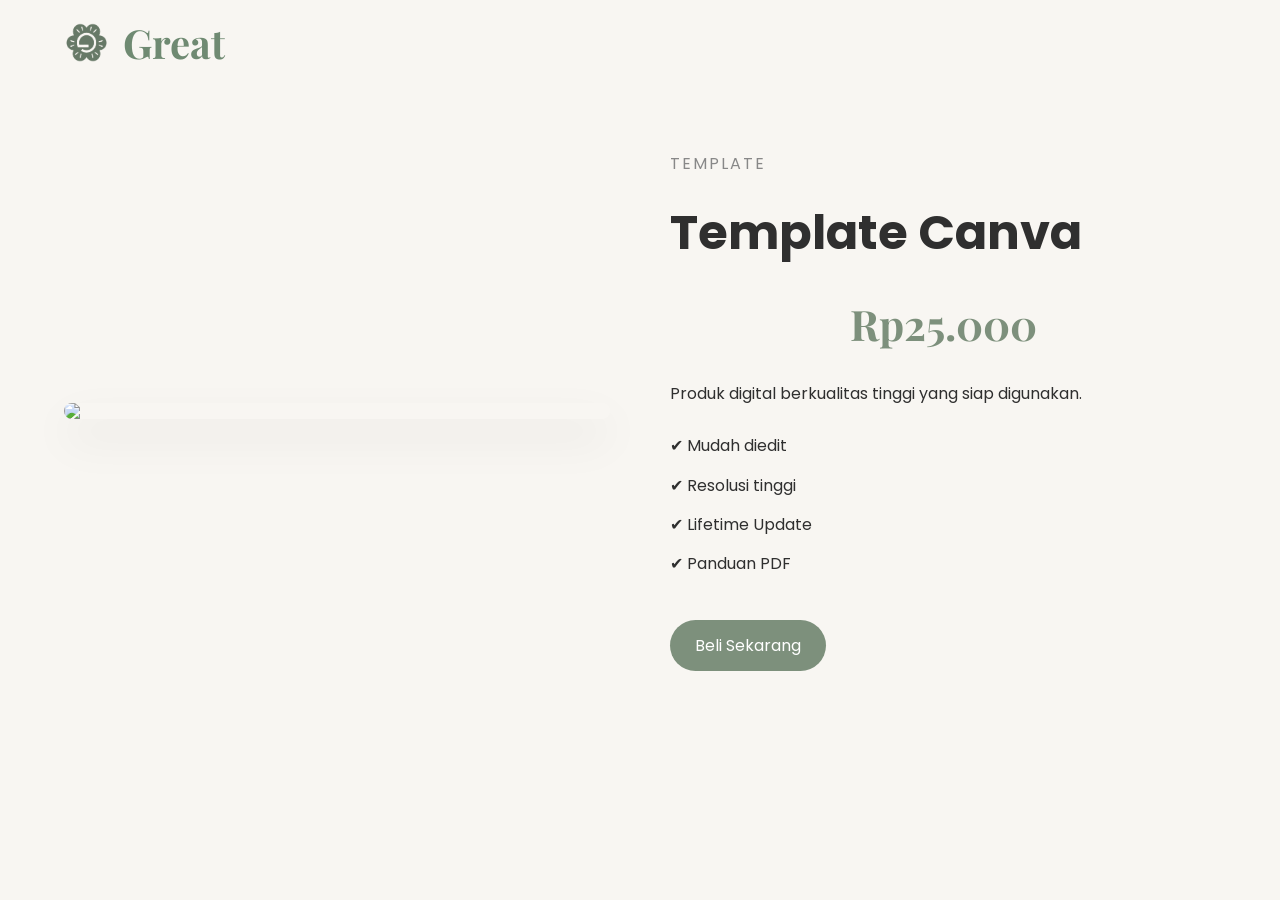
==== product.html @ f37a180a "First commit" ====
<!DOCTYPE html>
<html lang="id">

<head>

    <meta charset="UTF-8">

    <meta name="viewport" content="width=device-width, initial-scale=1.0">

    <title>Detail Produk | Great</title>

    <link rel="stylesheet" href="style.css">

</head>

<body>

<header id="header">

    <nav class="container">

        <a href="#" class="logo">

        <img src="images/logo.png" alt="Great Logo">

        <span>Great</span>

        </a>

    </nav>

</header>


<section class="product-detail">

    <div class="container detail-grid">

        <div class="detail-image">

            <img id="productImage"
            src="images/work1.jpg">

        </div>


        <div class="detail-info">

            <p class="category" id="productCategory">
                Template
            </p>

            <h1 id="productTitle">
                Template Canva
            </h1>

            <h2 id="productPrice">
                Rp25.000
            </h2>

            <p id="productDescription">

                Produk digital berkualitas tinggi
                yang siap digunakan.

            </p>

            <ul class="features">

                <li>✔ Mudah diedit</li>

                <li>✔ Resolusi tinggi</li>

                <li>✔ Lifetime Update</li>

                <li>✔ Panduan PDF</li>

            </ul>

            <a href="#"
            class="buy-btn">

                Beli Sekarang

            </a>

        </div>

    </div>

</section>

<script src="products.js"></script>

<script src="script.js"></script>

</body>

</html>
---- style.css ----
/* ===================================
   GOOGLE FONT
=================================== */

@import url('https://fonts.googleapis.com/css2?family=Playfair+Display:wght@600;700&family=Poppins:wght@300;400;500;600;700&display=swap');


/* ===================================
   RESET
=================================== */

*{
    margin:0;
    padding:0;
    box-sizing:border-box;
}

html{
    scroll-behavior:smooth;
}

body{

    font-family:'Poppins',sans-serif;

    background:#F8F6F2;

    color:#2F2F2F;

    line-height:1.7;

}

img{
    display:block;
    width:100%;
}


/* ===================================
   CONTAINER
=================================== */

.container{

    width:90%;

    max-width:1200px;

    margin:auto;

}


/* ===================================
   HEADER
=================================== */

header{

    position:fixed;

    width:100%;

    top:0;

    left:0;

    z-index:999;

    transition:.35s;

}

header.scrolled{

    background:white;

    box-shadow:0 8px 30px rgba(0,0,0,.08);

}

nav{

    height:85px;

    display:flex;

    justify-content:space-between;

    align-items:center;

}

.logo{

    display:flex;

    align-items:center;

    gap:14px;

    text-decoration:none;

    color:#6F8A72;

    font-family:'Playfair Display',serif;

    font-size:40px;

    font-weight:700;

}

.logo img{

    width:45px;

    height:45px;

    object-fit:contain;

}

.nav-links{

    display:flex;

    list-style:none;

    gap:35px;

}

.nav-links a{

    text-decoration:none;

    color:#444;

    font-weight:500;

    transition:.3s;

}

.nav-links a:hover{

    color:#7D907C;

}


/* ===================================
   HERO
=================================== */

.hero{

    min-height:100vh;

    display:flex;

    align-items:center;

}

.hero-content{

    display:grid;

    grid-template-columns:1fr 1fr;

    align-items:center;

    gap:80px;

}

.subtitle{

    color:#7D907C;

    letter-spacing:3px;

    font-size:14px;

    margin-bottom:18px;

}

.hero h1{

    font-size:72px;

    font-family:'Playfair Display',serif;

    line-height:1.1;

    margin-bottom:25px;

}

.hero p{

    color:#666;

    margin-bottom:40px;

}

.btn{

    display:inline-block;

    padding:15px 35px;

    border-radius:50px;

    background:#7D907C;

    color:white;

    text-decoration:none;

    transition:.3s;

}

.btn:hover{

    background:#677967;

    transform:translateY(-3px);

}


/* ===================================
   HERO CARD
=================================== */

.hero-image{

    position:relative;

    height:500px;

}

.blob{

    position:absolute;

    border-radius:50%;

    filter:blur(25px);

}

.blob1{

    width:280px;

    height:280px;

    background:#DDE7DA;

    left:30px;

    top:40px;

}

.blob2{

    width:180px;

    height:180px;

    background:#E8DCCF;

    right:30px;

    bottom:60px;

}

.hero-card{

    position:absolute;

    inset:0;

    margin:auto;

    width:330px;

    height:220px;

    background:rgba(255,255,255,.65);

    backdrop-filter:blur(20px);

    border-radius:30px;

    display:flex;

    flex-direction:column;

    justify-content:center;

    align-items:center;

    box-shadow:0 20px 40px rgba(0,0,0,.08);

}

.hero-card h2{

    font-family:'Playfair Display',serif;

    font-size:42px;

}

.hero-card span{

    color:#666;

}

/* ===================================
   ABOUT
=================================== */

section{

    padding:110px 0;

}

section h2{

    text-align:center;

    font-size:42px;

    font-family:'Playfair Display',serif;

    margin-bottom:25px;

    color:#2F2F2F;

}

.section-text{

    max-width:750px;

    margin:auto;

    text-align:center;

    color:#666;

    font-size:18px;

}

/* ===================================
   WORKS
=================================== */

.cards{

    margin-top:60px;

    display:grid;

    grid-template-columns:repeat(auto-fit,minmax(260px,1fr));

    gap:35px;

}

.card{

    background:#fff;

    border-radius:22px;

    overflow:hidden;

    transition:.35s;

    box-shadow:0 12px 35px rgba(0,0,0,.06);

}

.card:hover{

    transform:translateY(-10px);

    box-shadow:0 20px 45px rgba(0,0,0,.12);

}

.card img{

    height:230px;

    object-fit:cover;

    transition:.4s;

}

.card:hover img{

    transform:scale(1.08);

}

.card-body{

    padding:22px;

}

.card-body h3{

    margin-bottom:10px;

}

.card-body p{

    color:#666;

    margin-bottom:18px;

}

.card-body strong{

    color:#7D907C;

    font-size:22px;

}

/* ===================================
   PAYMENT
=================================== */

.payment-box{

    max-width:500px;

    margin:50px auto;

    background:white;

    padding:40px;

    border-radius:25px;

    text-align:center;

    box-shadow:0 15px 40px rgba(0,0,0,.06);

}

.payment-box h3{

    margin-bottom:15px;

}

.payment-box p{

    margin:8px 0;

}

/* ===================================
   FAQ
=================================== */

.faq-item{

    max-width:850px;

    margin:25px auto;

    background:white;

    padding:30px;

    border-radius:20px;

    box-shadow:0 12px 30px rgba(0,0,0,.05);

}

.faq-item h3{

    margin-bottom:12px;

}

.faq-item p{

    color:#666;

}

/* ===================================
   FOOTER
=================================== */

footer{

    background:#ffffff;

    padding:70px 0;

    text-align:center;

    margin-top:80px;

}

footer h2{

    font-family:'Playfair Display',serif;

    margin-bottom:10px;

}

footer p{

    color:#666;

    margin-bottom:20px;

}

footer small{

    color:#999;

}

/* ===================================
   RESPONSIVE
=================================== */

@media(max-width:900px){

.hero-content{

    grid-template-columns:1fr;

    text-align:center;

}

.hero h1{

    font-size:52px;

}

.hero-image{

    height:350px;

}

.description{

    margin:auto auto 35px;

}

.nav-links{

    gap:20px;

    font-size:14px;

}

.logo{

    font-size:42px;

}

}

@media(max-width:700px){

nav{

    flex-direction:column;

    justify-content:center;

    gap:18px;

    height:auto;

    padding:20px 0;

}

.nav-links{

    flex-wrap:wrap;

    justify-content:center;

}

.hero{

    padding-top:120px;

}

.hero h1{

    font-size:42px;

}

.hero-card{

    width:270px;

    height:180px;

}

.hero-card h2{

    font-size:34px;

}

section h2{

    font-size:34px;

}

}

/* ===========================
MENU MOBILE
=========================== */

.menu-toggle{

    display:none;

    flex-direction:column;

    gap:6px;

    cursor:pointer;

}

.menu-toggle span{

    width:28px;

    height:3px;

    background:#444;

    border-radius:5px;

}



/* ===========================
BUTTON BELI
=========================== */

.buy-btn{

    display:inline-block;

    margin-top:18px;

    padding:12px 25px;

    background:#7D907C;

    color:white;

    text-decoration:none;

    border-radius:40px;

    transition:.35s;

}

.buy-btn:hover{

    background:#667467;

    transform:translateY(-3px);

}



/* ===========================
FADE
=========================== */

.hidden{

    opacity:0;

    transform:translateY(60px);

    transition:1s;

}

.show{

    opacity:1;

    transform:translateY(0);

}



/* ===========================
RESPONSIVE
=========================== */

@media(max-width:850px){

.menu-toggle{

    display:flex;

}

.nav-links{

    position:absolute;

    top:85px;

    left:0;

    width:100%;

    background:white;

    flex-direction:column;

    align-items:center;

    max-height:0;

    overflow:hidden;

    transition:.4s;

    box-shadow:0 8px 20px rgba(0,0,0,.08);

}

.nav-links.active{

    max-height:450px;

    padding:25px 0;

}

}

/* ================= FILTER ================= */

.filters{

    display:flex;

    justify-content:center;

    gap:15px;

    flex-wrap:wrap;

    margin-top:45px;

    margin-bottom:40px;

}

.filters button{

    padding:12px 24px;

    border:none;

    border-radius:30px;

    cursor:pointer;

    background:#EFE9E2;

    transition:.3s;

    font-size:15px;

}

.filters button:hover{

    background:#7D907C;

    color:white;

}

.filters button.active{

    background:#7D907C;

    color:white;

}



/* ================= BUTTON GROUP ================= */

.button-group{

    display:flex;

    gap:12px;

    margin-top:20px;

}

.button-group a{

    flex:1;

    text-align:center;

    text-decoration:none;

    padding:12px;

    border-radius:40px;

    transition:.3s;

}

.detail-btn{

    border:2px solid #7D907C;

    color:#7D907C;

}

.detail-btn:hover{

    background:#7D907C;

    color:white;

}

/* ===========================
DETAIL PRODUCT
=========================== */

.product-detail{

    padding-top:150px;

}

.detail-grid{

    display:grid;

    grid-template-columns:1fr 1fr;

    gap:60px;

    align-items:center;

}

.detail-image img{

    width:100%;

    border-radius:25px;

    box-shadow:0 20px 45px rgba(0,0,0,.08);

}

.detail-info h1{

    font-size:48px;

    margin:15px 0;

}

.detail-info h2{

    color:#7D907C;

    margin-bottom:20px;

}

.category{

    color:#888;

    text-transform:uppercase;

    letter-spacing:2px;

}

.features{

    margin:25px 0;

    list-style:none;

}

.features li{

    margin:12px 0;

}

@media(max-width:900px){

.detail-grid{

grid-template-columns:1fr;

}

}

.footer-logo{

    display:flex;

    justify-content:center;

    align-items:center;

    gap:15px;

    margin-bottom:15px;

}

.footer-logo img{

    width:55px;

    height:55px;

}
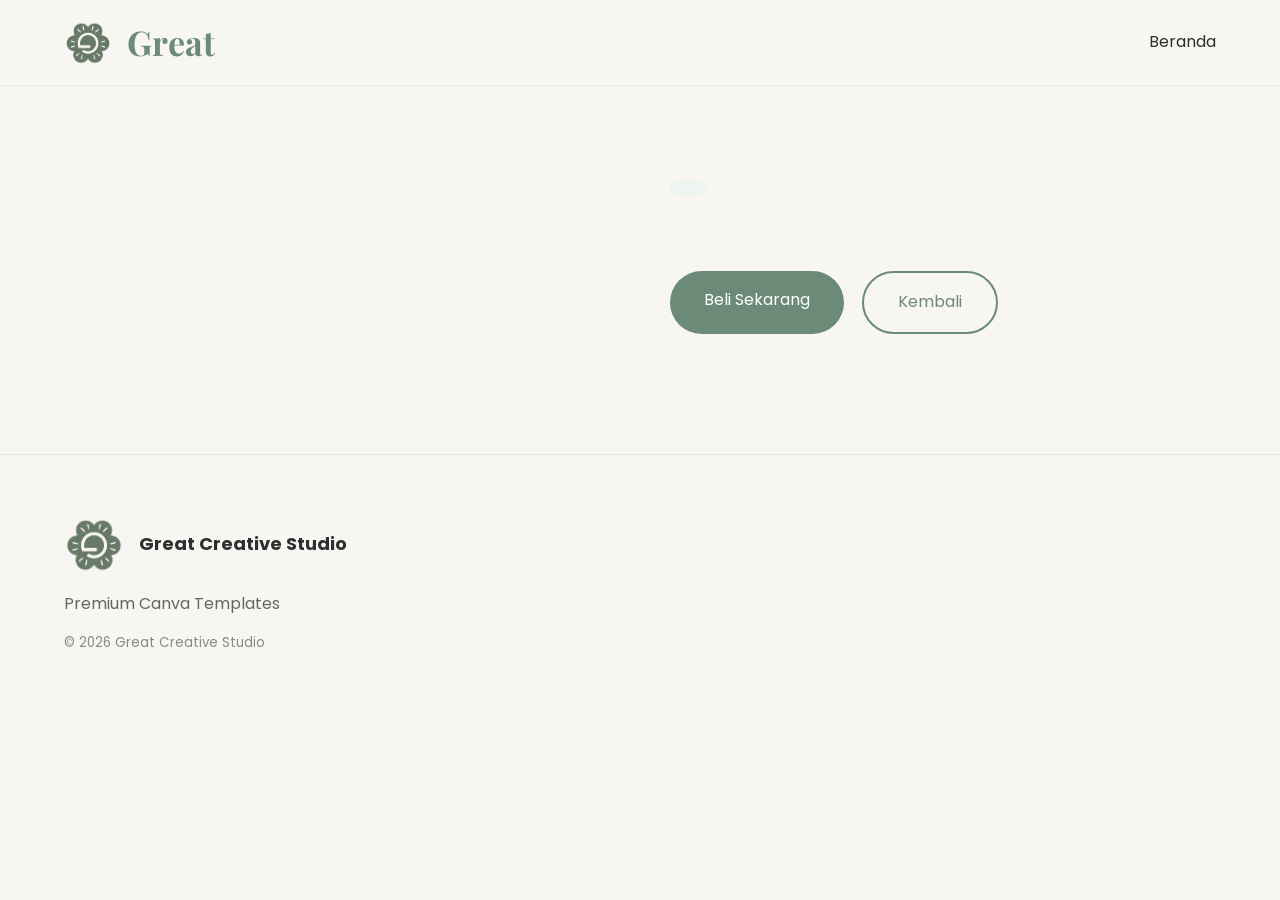
==== commit 7f936120: "Update website design and products" ====
--- a/product.html
+++ b/product.html
@@ -1,88 +1,152 @@
 <!DOCTYPE html>
+
 <html lang="id">
 
 <head>
 
     <meta charset="UTF-8">
 
-    <meta name="viewport" content="width=device-width, initial-scale=1.0">
+    <meta
+    name="viewport"
+    content="width=device-width, initial-scale=1.0">
 
-    <title>Detail Produk | Great</title>
+    <title>
 
-    <link rel="stylesheet" href="style.css">
+        Detail Produk | Great Creative Studio
+
+    </title>
+
+    <link
+    rel="stylesheet"
+    href="style.css">
+
+    <link
+    rel="icon"
+    href="images/logo.png">
 
 </head>
 
-<body>
+<!-- ==========================================
+     HEADER
+========================================== -->
 
 <header id="header">
 
     <nav class="container">
 
-        <a href="#" class="logo">
+        <a
+        href="index.html"
+        class="logo">
 
-        <img src="images/logo.png" alt="Great Logo">
+            <img
+            src="images/logo.png"
+            alt="Great Logo">
 
-        <span>Great</span>
+            <span>
+
+                Great
+
+            </span>
 
         </a>
+
+        <div class="menu-toggle">
+
+            <span></span>
+
+            <span></span>
+
+            <span></span>
+
+        </div>
+
+        <ul class="nav-links">
+
+            <li>
+
+                <a href="index.html">
+
+                    Beranda
+
+                </a>
+
+            </li>
+
+        </ul>
 
     </nav>
 
 </header>
 
+<!-- ==========================================
+     PRODUCT DETAIL
+========================================== -->
 
 <section class="product-detail">
 
-    <div class="container detail-grid">
+    <div class="container">
 
-        <div class="detail-image">
+        <div class="detail-grid">
 
-            <img id="productImage"
-            src="images/work1.jpg">
+            <div class="detail-image">
 
-        </div>
+                <img
+                id="productImage"
+                src=""
+                alt="">
 
+            </div>
 
-        <div class="detail-info">
+            <div class="detail-info">
 
-            <p class="category" id="productCategory">
-                Template
-            </p>
+                <p
+                id="productCategory"
+                class="category">
 
-            <h1 id="productTitle">
-                Template Canva
-            </h1>
+                </p>
 
-            <h2 id="productPrice">
-                Rp25.000
-            </h2>
+                <h1
+                id="productTitle">
 
-            <p id="productDescription">
+                </h1>
 
-                Produk digital berkualitas tinggi
-                yang siap digunakan.
+                <h2
+                id="productPrice">
 
-            </p>
+                </h2>
 
-            <ul class="features">
+                <p
+                id="productDescription">
 
-                <li>✔ Mudah diedit</li>
+                </p>
 
-                <li>✔ Resolusi tinggi</li>
+                <ul
+                id="productFeatures"
+                class="features">
 
-                <li>✔ Lifetime Update</li>
+                </ul>
 
-                <li>✔ Panduan PDF</li>
+                <div class="hero-buttons">
 
-            </ul>
+                    <a
+                    href="#"
+                    class="btn">
 
-            <a href="#"
-            class="buy-btn">
+                        Beli Sekarang
 
-                Beli Sekarang
+                    </a>
 
-            </a>
+                    <a
+                    href="index.html"
+                    class="btn-outline">
+
+                        Kembali
+
+                    </a>
+
+                </div>
+
+            </div>
 
         </div>
 
@@ -90,10 +154,44 @@
 
 </section>
 
+<footer>
+
+    <div class="container">
+
+        <div class="footer-logo">
+
+            <img
+            src="images/logo.png"
+            alt="Great Logo">
+
+            <h2>
+
+                Great Creative Studio
+
+            </h2>
+
+        </div>
+
+        <p>
+
+            Premium Canva Templates
+
+        </p>
+
+        <small>
+
+            © 2026 Great Creative Studio
+
+        </small>
+
+    </div>
+
+</footer>
+
 <script src="products.js"></script>
 
 <script src="script.js"></script>
 
 </body>
 
-</html>+</html>
--- a/style.css
+++ b/style.css
@@ -1,22 +1,28 @@
-/* ===================================
+/* ==========================================
    GOOGLE FONT
-=================================== */
+========================================== */
 
 @import url('https://fonts.googleapis.com/css2?family=Playfair+Display:wght@600;700&family=Poppins:wght@300;400;500;600;700&display=swap');
 
 
-/* ===================================
+/* ==========================================
    RESET
-=================================== */
+========================================== */
 
 *{
+
     margin:0;
+
     padding:0;
+
     box-sizing:border-box;
+
 }
 
 html{
+
     scroll-behavior:smooth;
+
 }
 
 body{
@@ -27,19 +33,33 @@
 
     color:#2F2F2F;
 
-    line-height:1.7;
+    line-height:1.8;
 
 }
 
 img{
+
     display:block;
+
     width:100%;
-}
-
-
-/* ===================================
-   CONTAINER
-=================================== */
+
+}
+
+a{
+
+    text-decoration:none;
+
+    color:inherit;
+
+}
+
+button{
+
+    font-family:inherit;
+
+    cursor:pointer;
+
+}
 
 .container{
 
@@ -51,949 +71,1057 @@
 
 }
 
-
-/* ===================================
+section{
+
+    padding:120px 0;
+
+}
+
+/* ==========================================
    HEADER
-=================================== */
+========================================== */
 
 header{
 
     position:fixed;
 
+    top:0;
+
+    left:0;
+
     width:100%;
 
-    top:0;
-
-    left:0;
-
-    z-index:999;
+    background:rgba(248,246,242,.95);
+
+    backdrop-filter:blur(12px);
+
+    z-index:1000;
+
+    border-bottom:1px solid rgba(0,0,0,.05);
+
+}
+
+nav{
+
+    height:85px;
+
+    display:flex;
+
+    justify-content:space-between;
+
+    align-items:center;
+
+}
+
+.logo{
+
+    display:flex;
+
+    align-items:center;
+
+    gap:15px;
+
+}
+
+.logo img{
+
+    width:48px;
+
+    height:48px;
+
+}
+
+.logo span{
+
+    font-family:'Playfair Display',serif;
+
+    font-size:34px;
+
+    font-weight:700;
+
+    color:#6C8A78;
+
+}
+
+.nav-links{
+
+    display:flex;
+
+    list-style:none;
+
+    gap:35px;
+
+}
+
+.nav-links a{
+
+    transition:.3s;
+
+}
+
+.nav-links a:hover{
+
+    color:#6C8A78;
+
+}
+
+.nav-links a.active{
+
+    color:#6C8A78;
+
+    font-weight:600;
+
+}
+
+.menu-toggle{
+
+    display:none;
+
+}
+
+/* ==========================================
+   HERO
+========================================== */
+
+.hero{
+
+    min-height:100vh;
+
+    display:flex;
+
+    align-items:center;
+
+}
+
+.hero-grid{
+
+    display:grid;
+
+    grid-template-columns:1fr 1fr;
+
+    gap:80px;
+
+    align-items:center;
+
+}
+
+.hero-subtitle{
+
+    color:#6C8A78;
+
+    font-weight:600;
+
+    letter-spacing:3px;
+
+    margin-bottom:20px;
+
+}
+
+.hero-text h1{
+
+    font-family:'Playfair Display',serif;
+
+    font-size:68px;
+
+    line-height:1.1;
+
+    margin-bottom:25px;
+
+}
+
+.hero-text p{
+
+    color:#666;
+
+    margin-bottom:35px;
+
+}
+
+.hero-buttons{
+
+    display:flex;
+
+    gap:18px;
+
+    flex-wrap:wrap;
+
+}
+
+.btn{
+
+    display:inline-block;
+
+    padding:15px 34px;
+
+    background:#6C8A78;
+
+    color:white;
+
+    border-radius:50px;
+
+    transition:.3s;
+
+}
+
+.btn:hover{
+
+    background:#587161;
+
+    transform:translateY(-4px);
+
+}
+
+.btn-outline{
+
+    display:inline-block;
+
+    padding:15px 34px;
+
+    border:2px solid #6C8A78;
+
+    border-radius:50px;
+
+    color:#6C8A78;
+
+    transition:.3s;
+
+}
+
+.btn-outline:hover{
+
+    background:#6C8A78;
+
+    color:white;
+
+}
+
+/* ==========================================
+   HERO IMAGE
+========================================== */
+
+.hero-image{
+
+    position:relative;
+
+    height:520px;
+
+}
+
+.circle{
+
+    position:absolute;
+
+    border-radius:50%;
+
+    filter:blur(25px);
+
+}
+
+.circle1{
+
+    width:320px;
+
+    height:320px;
+
+    background:#DCE9DE;
+
+    top:30px;
+
+    left:20px;
+
+}
+
+.circle2{
+
+    width:200px;
+
+    height:200px;
+
+    background:#EFE1D3;
+
+    right:30px;
+
+    bottom:60px;
+
+}
+
+.hero-card{
+
+    position:absolute;
+
+    inset:0;
+
+    margin:auto;
+
+    width:340px;
+
+    height:260px;
+
+    background:rgba(255,255,255,.65);
+
+    backdrop-filter:blur(18px);
+
+    border-radius:30px;
+
+    display:flex;
+
+    flex-direction:column;
+
+    justify-content:center;
+
+    align-items:center;
+
+    box-shadow:0 20px 50px rgba(0,0,0,.08);
+
+}
+
+.hero-card img{
+
+    width:80px;
+
+    margin-bottom:20px;
+
+}
+
+.hero-card h2{
+
+    font-family:'Playfair Display',serif;
+
+    font-size:42px;
+
+    margin-bottom:10px;
+
+}
+
+.hero-card p{
+
+    color:#666;
+
+}
+
+/* ==========================================
+   SECTION TITLE
+========================================== */
+
+.section-title{
+
+    text-align:center;
+
+    margin-bottom:60px;
+
+}
+
+.section-subtitle{
+
+    color:#6C8A78;
+
+    font-size:14px;
+
+    font-weight:600;
+
+    letter-spacing:3px;
+
+    text-transform:uppercase;
+
+    margin-bottom:15px;
+
+}
+
+.section-title h2{
+
+    font-family:'Playfair Display',serif;
+
+    font-size:48px;
+
+    margin-bottom:20px;
+
+}
+
+.section-description{
+
+    max-width:700px;
+
+    margin:auto;
+
+    color:#666;
+
+}
+
+/* ==========================================
+   ABOUT
+========================================== */
+
+.about{
+
+    background:#FCFBF8;
+
+}
+
+.about-grid{
+
+    display:grid;
+
+    grid-template-columns:repeat(3,1fr);
+
+    gap:30px;
+
+}
+
+.about-card{
+
+    background:white;
+
+    padding:40px;
+
+    border-radius:24px;
+
+    box-shadow:0 15px 40px rgba(0,0,0,.05);
 
     transition:.35s;
 
 }
 
-header.scrolled{
+.about-card:hover{
+
+    transform:translateY(-10px);
+
+    box-shadow:0 25px 50px rgba(0,0,0,.10);
+
+}
+
+.about-card h3{
+
+    margin-bottom:18px;
+
+    font-size:24px;
+
+}
+
+.about-card p{
+
+    color:#666;
+
+}
+
+/* ==========================================
+   PRODUCTS
+========================================== */
+
+.products{
+
+    background:#F8F6F2;
+
+}
+
+.search-box{
+
+    max-width:600px;
+
+    margin:0 auto 35px;
+
+}
+
+.search-box input{
+
+    width:100%;
+
+    padding:18px 24px;
+
+    border:none;
+
+    border-radius:50px;
 
     background:white;
 
-    box-shadow:0 8px 30px rgba(0,0,0,.08);
-
-}
-
-nav{
-
-    height:85px;
+    box-shadow:0 10px 30px rgba(0,0,0,.05);
+
+    outline:none;
+
+    font-size:16px;
+
+}
+
+.filters{
 
     display:flex;
 
-    justify-content:space-between;
+    justify-content:center;
+
+    gap:15px;
+
+    flex-wrap:wrap;
+
+    margin-bottom:50px;
+
+}
+
+.filters button{
+
+    padding:14px 28px;
+
+    border:none;
+
+    border-radius:40px;
+
+    background:white;
+
+    cursor:pointer;
+
+    transition:.3s;
+
+    box-shadow:0 8px 20px rgba(0,0,0,.05);
+
+}
+
+.filters button:hover{
+
+    background:#6C8A78;
+
+    color:white;
+
+}
+
+.filters button.active{
+
+    background:#6C8A78;
+
+    color:white;
+
+}
+
+/* ==========================================
+   PRODUCT CARD
+========================================== */
+
+.products-grid{
+
+    display:grid;
+
+    grid-template-columns:repeat(auto-fit,minmax(300px,1fr));
+
+    gap:35px;
+
+}
+
+.card{
+
+    background:white;
+
+    border-radius:24px;
+
+    overflow:hidden;
+
+    box-shadow:0 15px 40px rgba(0,0,0,.06);
+
+    transition:.35s;
+
+    display:flex;
+
+    flex-direction:column;
+
+}
+
+.card:hover{
+
+    transform:translateY(-10px);
+
+    box-shadow:0 25px 50px rgba(0,0,0,.10);
+
+}
+
+.card img{
+
+    width:100%;
+
+    height:220px;
+
+    object-fit:cover;
+
+}
+
+.card-body{
+
+    padding:25px;
+
+    display:flex;
+
+    flex-direction:column;
+
+    flex:1;
+
+}
+
+.badge{
+
+    display:inline-block;
+
+    align-self:flex-start;
+
+    padding:6px 14px;
+
+    background:#EEF4EF;
+
+    color:#6C8A78;
+
+    border-radius:30px;
+
+    font-size:13px;
+
+    font-weight:600;
+
+    margin-bottom:18px;
+
+}
+
+.card-body h3{
+
+    font-size:24px;
+
+    margin-bottom:15px;
+
+}
+
+.card-body p{
+
+    color:#666;
+
+    margin-bottom:20px;
+
+}
+
+.card strong{
+
+    font-size:26px;
+
+    color:#4E6657;
+
+    margin-bottom:25px;
+
+}
+
+.button-group{
+
+    display:flex;
+
+    gap:15px;
+
+    margin-top:auto;
+
+}
+
+.button-group a{
+
+    flex:1;
+
+    text-align:center;
+
+    padding:14px;
+
+    border-radius:40px;
+
+    transition:.3s;
+
+}
+
+.detail-btn{
+
+    border:2px solid #6C8A78;
+
+    color:#6C8A78;
+
+}
+
+.detail-btn:hover{
+
+    background:#6C8A78;
+
+    color:white;
+
+}
+
+.buy-btn{
+
+    background:#6C8A78;
+
+    color:white;
+
+}
+
+.buy-btn:hover{
+
+    background:#587161;
+
+}
+
+/* ==========================================
+   PRODUCT DETAIL
+========================================== */
+
+.product-detail{
+
+    padding-top:180px;
+
+    padding-bottom:120px;
+
+}
+
+.detail-grid{
+
+    display:grid;
+
+    grid-template-columns:1fr 1fr;
+
+    gap:60px;
 
     align-items:center;
 
 }
 
-.logo{
+.detail-image img{
+
+    width:100%;
+
+    border-radius:24px;
+
+    box-shadow:0 15px 40px rgba(0,0,0,.08);
+
+}
+
+.category{
+
+    display:inline-block;
+
+    padding:8px 18px;
+
+    border-radius:30px;
+
+    background:#EEF4EF;
+
+    color:#6C8A78;
+
+    font-weight:600;
+
+    margin-bottom:20px;
+
+}
+
+.detail-info h1{
+
+    font-family:'Playfair Display',serif;
+
+    font-size:48px;
+
+    margin-bottom:15px;
+
+}
+
+.detail-info h2{
+
+    color:#6C8A78;
+
+    font-size:32px;
+
+    margin-bottom:25px;
+
+}
+
+.detail-info p{
+
+    color:#666;
+
+    margin-bottom:30px;
+
+}
+
+.features{
+
+    margin-bottom:35px;
+
+    padding-left:22px;
+
+}
+
+.features li{
+
+    margin-bottom:12px;
+
+}
+
+/* ==========================================
+   EMPTY STATE
+========================================== */
+
+.empty-state{
+
+    grid-column:1/-1;
+
+    background:white;
+
+    padding:70px 40px;
+
+    border-radius:24px;
+
+    text-align:center;
+
+    box-shadow:0 15px 40px rgba(0,0,0,.05);
+
+}
+
+.empty-state h2{
+
+    font-size:60px;
+
+    margin-bottom:15px;
+
+}
+
+.empty-state h3{
+
+    font-size:30px;
+
+    margin-bottom:15px;
+
+    color:#2F2F2F;
+
+}
+
+.empty-state p{
+
+    color:#666;
+
+}
+
+/* ==========================================
+   SCROLL ANIMATION
+========================================== */
+
+.fade-up{
+
+    opacity:1;
+
+    transform:none;
+
+}
+
+
+.fade-up.show{
+
+    opacity:1;
+
+    transform:translateY(0);
+
+}
+
+/* ==========================================
+   FOOTER
+========================================== */
+
+footer{
+
+    padding:60px 0;
+
+    border-top:1px solid rgba(0,0,0,.08);
+
+}
+
+.footer-logo{
 
     display:flex;
 
     align-items:center;
 
-    gap:14px;
+    gap:15px;
+
+    margin-bottom:15px;
+
+}
+
+.footer-logo img{
+
+    width:60px;
+
+    height:60px;
+
+}
+
+.footer-logo h2{
+
+    font-size:18px;
+
+    margin:0;
+
+}
+
+footer p{
+
+    color:#666;
+
+    margin-bottom:10px;
+
+}
+
+footer small{
+
+    color:#888;
+
+}
+/* ==========================================
+   RESPONSIVE
+========================================== */
+
+@media (max-width: 768px){
+
+    section{
+
+        padding:80px 0;
+
+    }
+
+    .menu-toggle{
+
+        display:flex;
+
+        flex-direction:column;
+
+        gap:6px;
+
+        cursor:pointer;
+
+    }
+
+    .menu-toggle span{
+
+        width:28px;
+
+        height:3px;
+
+        background:#2F2F2F;
+
+        border-radius:5px;
+
+    }
+
+    .nav-links{
+
+        position:absolute;
+
+        top:85px;
+
+        left:0;
+
+        width:100%;
+
+        background:#F8F6F2;
+
+        flex-direction:column;
+
+        align-items:center;
+
+        gap:25px;
+
+        padding:30px 0;
+
+        display:none;
+
+        border-top:1px solid rgba(0,0,0,.08);
+
+    }
+
+    .nav-links.active{
+
+        display:flex;
+
+    }
+
+    .hero-grid{
+
+    grid-template-columns:1fr;
+
+    gap:50px;
+
+    text-align:center;
+
+    }
+
+    .hero-text h1{
+
+    font-size:46px;
+
+    }
+
+    .hero-buttons{
+
+    justify-content:center;
+
+    }
+
+    .hero-image{
+
+    height:380px;
+
+    }
+
+    .hero-card{
+
+    width:280px;
+
+    height:220px;
+
+    }
+
+    .hero-card h2{
+
+    font-size:36px;
+
+    }
+
+    .about-grid{
+
+    grid-template-columns:1fr;
+
+    }   
+
+    .section-title h2{
+
+    font-size:36px;
+
+    }
+
+    .products-grid{
+
+    grid-template-columns:1fr;
+
+    }
+
+    .card img{
+
+    height:200px;
+
+    }
+}
+
+.contact-link{
+
+    display:inline-block;
+
+    margin-top:12px;
+
+    font-size:20px;
+
+    color:#6F866F;
 
     text-decoration:none;
 
-    color:#6F8A72;
-
-    font-family:'Playfair Display',serif;
-
-    font-size:40px;
-
-    font-weight:700;
-
-}
-
-.logo img{
-
-    width:45px;
-
-    height:45px;
-
-    object-fit:contain;
-
-}
-
-.nav-links{
-
-    display:flex;
-
-    list-style:none;
-
-    gap:35px;
-
-}
-
-.nav-links a{
-
-    text-decoration:none;
-
-    color:#444;
-
     font-weight:500;
 
     transition:.3s;
 
 }
 
-.nav-links a:hover{
-
-    color:#7D907C;
-
-}
-
-
-/* ===================================
-   HERO
-=================================== */
-
-.hero{
-
-    min-height:100vh;
-
-    display:flex;
-
-    align-items:center;
-
-}
-
-.hero-content{
-
-    display:grid;
-
-    grid-template-columns:1fr 1fr;
-
-    align-items:center;
-
-    gap:80px;
-
-}
-
-.subtitle{
-
-    color:#7D907C;
-
-    letter-spacing:3px;
-
-    font-size:14px;
-
-    margin-bottom:18px;
-
-}
-
-.hero h1{
-
-    font-size:72px;
-
-    font-family:'Playfair Display',serif;
-
-    line-height:1.1;
-
-    margin-bottom:25px;
-
-}
-
-.hero p{
-
-    color:#666;
-
-    margin-bottom:40px;
-
-}
-
-.btn{
-
-    display:inline-block;
-
-    padding:15px 35px;
-
-    border-radius:50px;
-
-    background:#7D907C;
-
-    color:white;
-
-    text-decoration:none;
-
-    transition:.3s;
-
-}
-
-.btn:hover{
-
-    background:#677967;
-
-    transform:translateY(-3px);
-
-}
-
-
-/* ===================================
-   HERO CARD
-=================================== */
-
-.hero-image{
-
-    position:relative;
-
-    height:500px;
-
-}
-
-.blob{
-
-    position:absolute;
-
-    border-radius:50%;
-
-    filter:blur(25px);
-
-}
-
-.blob1{
-
-    width:280px;
-
-    height:280px;
-
-    background:#DDE7DA;
-
-    left:30px;
-
-    top:40px;
-
-}
-
-.blob2{
-
-    width:180px;
-
-    height:180px;
-
-    background:#E8DCCF;
-
-    right:30px;
-
-    bottom:60px;
-
-}
-
-.hero-card{
-
-    position:absolute;
-
-    inset:0;
-
-    margin:auto;
-
-    width:330px;
-
-    height:220px;
-
-    background:rgba(255,255,255,.65);
-
-    backdrop-filter:blur(20px);
-
-    border-radius:30px;
-
-    display:flex;
-
-    flex-direction:column;
-
-    justify-content:center;
-
-    align-items:center;
-
-    box-shadow:0 20px 40px rgba(0,0,0,.08);
-
-}
-
-.hero-card h2{
-
-    font-family:'Playfair Display',serif;
-
-    font-size:42px;
-
-}
-
-.hero-card span{
-
-    color:#666;
-
-}
-
-/* ===================================
-   ABOUT
-=================================== */
-
-section{
-
-    padding:110px 0;
-
-}
-
-section h2{
-
-    text-align:center;
-
-    font-size:42px;
-
-    font-family:'Playfair Display',serif;
-
-    margin-bottom:25px;
-
-    color:#2F2F2F;
-
-}
-
-.section-text{
-
-    max-width:750px;
-
-    margin:auto;
-
-    text-align:center;
-
-    color:#666;
-
-    font-size:18px;
-
-}
-
-/* ===================================
-   WORKS
-=================================== */
-
-.cards{
-
-    margin-top:60px;
-
-    display:grid;
-
-    grid-template-columns:repeat(auto-fit,minmax(260px,1fr));
-
-    gap:35px;
-
-}
-
-.card{
-
-    background:#fff;
-
-    border-radius:22px;
-
-    overflow:hidden;
-
-    transition:.35s;
-
-    box-shadow:0 12px 35px rgba(0,0,0,.06);
-
-}
-
-.card:hover{
-
-    transform:translateY(-10px);
-
-    box-shadow:0 20px 45px rgba(0,0,0,.12);
-
-}
-
-.card img{
-
-    height:230px;
-
-    object-fit:cover;
-
-    transition:.4s;
-
-}
-
-.card:hover img{
-
-    transform:scale(1.08);
-
-}
-
-.card-body{
-
-    padding:22px;
-
-}
-
-.card-body h3{
-
-    margin-bottom:10px;
-
-}
-
-.card-body p{
-
-    color:#666;
-
-    margin-bottom:18px;
-
-}
-
-.card-body strong{
-
-    color:#7D907C;
-
-    font-size:22px;
-
-}
-
-/* ===================================
-   PAYMENT
-=================================== */
-
-.payment-box{
-
-    max-width:500px;
-
-    margin:50px auto;
-
-    background:white;
-
-    padding:40px;
-
-    border-radius:25px;
-
-    text-align:center;
-
-    box-shadow:0 15px 40px rgba(0,0,0,.06);
-
-}
-
-.payment-box h3{
-
-    margin-bottom:15px;
-
-}
-
-.payment-box p{
-
-    margin:8px 0;
-
-}
-
-/* ===================================
-   FAQ
-=================================== */
-
-.faq-item{
-
-    max-width:850px;
-
-    margin:25px auto;
-
-    background:white;
-
-    padding:30px;
-
-    border-radius:20px;
-
-    box-shadow:0 12px 30px rgba(0,0,0,.05);
-
-}
-
-.faq-item h3{
-
-    margin-bottom:12px;
-
-}
-
-.faq-item p{
-
-    color:#666;
-
-}
-
-/* ===================================
-   FOOTER
-=================================== */
-
-footer{
-
-    background:#ffffff;
-
-    padding:70px 0;
-
-    text-align:center;
-
-    margin-top:80px;
-
-}
-
-footer h2{
-
-    font-family:'Playfair Display',serif;
-
-    margin-bottom:10px;
-
-}
-
-footer p{
-
-    color:#666;
-
-    margin-bottom:20px;
-
-}
-
-footer small{
-
-    color:#999;
-
-}
-
-/* ===================================
-   RESPONSIVE
-=================================== */
-
-@media(max-width:900px){
-
-.hero-content{
-
-    grid-template-columns:1fr;
-
-    text-align:center;
-
-}
-
-.hero h1{
-
-    font-size:52px;
-
-}
-
-.hero-image{
-
-    height:350px;
-
-}
-
-.description{
-
-    margin:auto auto 35px;
-
-}
-
-.nav-links{
-
-    gap:20px;
-
-    font-size:14px;
-
-}
-
-.logo{
-
-    font-size:42px;
-
-}
-
-}
-
-@media(max-width:700px){
-
-nav{
-
-    flex-direction:column;
-
-    justify-content:center;
-
-    gap:18px;
-
-    height:auto;
-
-    padding:20px 0;
-
-}
-
-.nav-links{
-
-    flex-wrap:wrap;
-
-    justify-content:center;
-
-}
-
-.hero{
-
-    padding-top:120px;
-
-}
-
-.hero h1{
-
-    font-size:42px;
-
-}
-
-.hero-card{
-
-    width:270px;
-
-    height:180px;
-
-}
-
-.hero-card h2{
-
-    font-size:34px;
-
-}
-
-section h2{
-
-    font-size:34px;
-
-}
-
-}
-
-/* ===========================
-MENU MOBILE
-=========================== */
-
-.menu-toggle{
-
-    display:none;
-
-    flex-direction:column;
-
-    gap:6px;
-
-    cursor:pointer;
-
-}
-
-.menu-toggle span{
-
-    width:28px;
-
-    height:3px;
-
-    background:#444;
-
-    border-radius:5px;
-
-}
-
-
-
-/* ===========================
-BUTTON BELI
-=========================== */
-
-.buy-btn{
-
-    display:inline-block;
-
-    margin-top:18px;
-
-    padding:12px 25px;
-
-    background:#7D907C;
-
-    color:white;
-
-    text-decoration:none;
-
-    border-radius:40px;
-
-    transition:.35s;
-
-}
-
-.buy-btn:hover{
-
-    background:#667467;
-
-    transform:translateY(-3px);
-
-}
-
-
-
-/* ===========================
-FADE
-=========================== */
-
-.hidden{
-
-    opacity:0;
-
-    transform:translateY(60px);
-
-    transition:1s;
-
-}
-
-.show{
-
-    opacity:1;
-
-    transform:translateY(0);
-
-}
-
-
-
-/* ===========================
-RESPONSIVE
-=========================== */
-
-@media(max-width:850px){
-
-.menu-toggle{
-
-    display:flex;
-
-}
-
-.nav-links{
-
-    position:absolute;
-
-    top:85px;
-
-    left:0;
-
-    width:100%;
-
-    background:white;
-
-    flex-direction:column;
-
-    align-items:center;
-
-    max-height:0;
-
-    overflow:hidden;
-
-    transition:.4s;
-
-    box-shadow:0 8px 20px rgba(0,0,0,.08);
-
-}
-
-.nav-links.active{
-
-    max-height:450px;
-
-    padding:25px 0;
-
-}
-
-}
-
-/* ================= FILTER ================= */
-
-.filters{
-
-    display:flex;
-
-    justify-content:center;
-
-    gap:15px;
-
-    flex-wrap:wrap;
-
-    margin-top:45px;
-
-    margin-bottom:40px;
-
-}
-
-.filters button{
-
-    padding:12px 24px;
-
-    border:none;
-
-    border-radius:30px;
-
-    cursor:pointer;
-
-    background:#EFE9E2;
-
-    transition:.3s;
-
-    font-size:15px;
-
-}
-
-.filters button:hover{
-
-    background:#7D907C;
-
-    color:white;
-
-}
-
-.filters button.active{
-
-    background:#7D907C;
-
-    color:white;
-
-}
-
-
-
-/* ================= BUTTON GROUP ================= */
-
-.button-group{
-
-    display:flex;
-
-    gap:12px;
-
-    margin-top:20px;
-
-}
-
-.button-group a{
-
-    flex:1;
-
-    text-align:center;
-
-    text-decoration:none;
-
-    padding:12px;
-
-    border-radius:40px;
-
-    transition:.3s;
-
-}
-
-.detail-btn{
-
-    border:2px solid #7D907C;
-
-    color:#7D907C;
-
-}
-
-.detail-btn:hover{
-
-    background:#7D907C;
-
-    color:white;
-
-}
-
-/* ===========================
-DETAIL PRODUCT
-=========================== */
-
-.product-detail{
-
-    padding-top:150px;
-
-}
-
-.detail-grid{
-
-    display:grid;
-
-    grid-template-columns:1fr 1fr;
-
-    gap:60px;
-
-    align-items:center;
-
-}
-
-.detail-image img{
-
-    width:100%;
-
-    border-radius:25px;
-
-    box-shadow:0 20px 45px rgba(0,0,0,.08);
-
-}
-
-.detail-info h1{
-
-    font-size:48px;
-
-    margin:15px 0;
-
-}
-
-.detail-info h2{
-
-    color:#7D907C;
-
-    margin-bottom:20px;
-
-}
-
-.category{
-
-    color:#888;
-
-    text-transform:uppercase;
-
-    letter-spacing:2px;
-
-}
-
-.features{
-
-    margin:25px 0;
-
-    list-style:none;
-
-}
-
-.features li{
-
-    margin:12px 0;
-
-}
-
-@media(max-width:900px){
-
-.detail-grid{
-
-grid-template-columns:1fr;
-
-}
-
-}
-
-.footer-logo{
-
-    display:flex;
-
-    justify-content:center;
-
-    align-items:center;
-
-    gap:15px;
-
-    margin-bottom:15px;
-
-}
-
-.footer-logo img{
-
-    width:55px;
-
-    height:55px;
+.contact-link:hover{
+
+    color:#4E6550;
+
+    text-decoration:underline;
 
 }
